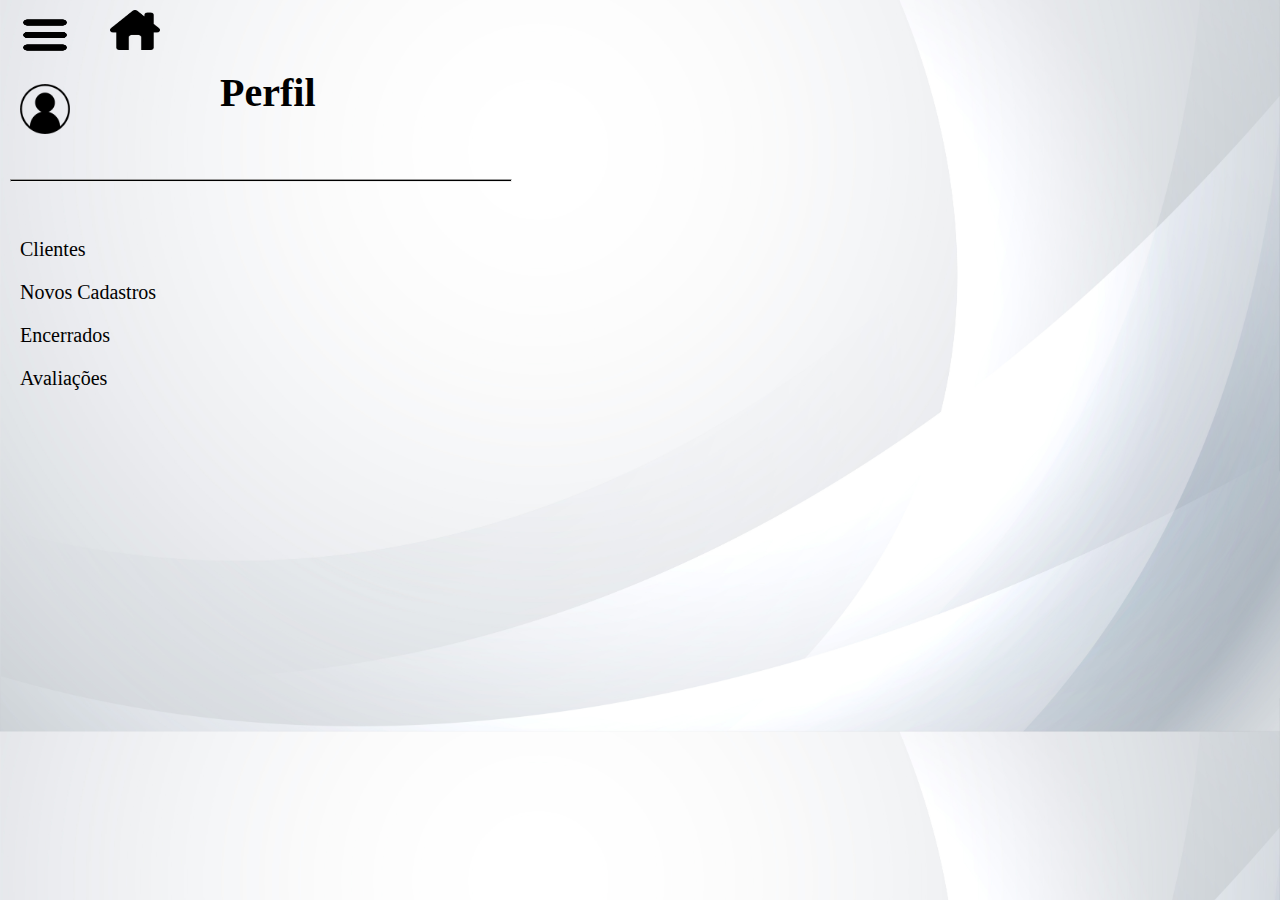
==== Avaliações.html @ b0b137ba "first commit" ====
<!DOCTYPE html>
<html lang="en">
<head>
    <meta charset="UTF-8">
    <meta http-equiv="X-UA-Compatible" content="IE=edge">
    <meta name="viewport" content="width=device-width, initial-scale=1.0">
    <link rel="stylesheet" type="text/css" href="inicio.css">
    <title>Advog.com</title>
</head>
<body>


    <nav class="dp-menu">
        <ul>
            <li><a href="inicio.html"><img src="img/2311531.png" width="70px" height="50px"></a>
                
                <ul>
                    <li><a href="inicio.html"><img src="img/kisspng-login-google-account-computer-icons-user-activity-5ac6bbe6ad7041.1621164815229736707104-removebg-preview.png" width="50px" height="50px"><h1>Perfil</h1></a></li>
                    <hr>
                    <br>
                    <br>
                    <li><a href="Clientes.html">Clientes</a></li>
                    <li><a href="NovosC.html">Novos Cadastros</a></li>
                    <li><a href="Encerrados.html">Encerrados</a></li>
                    <li><a href="Avaliações.html">Avaliações</a></li>
                    </ul>
        </ul>

        <ul class="home">
            <li><a href="inicio.html"><img src="img/1200px-Home-icon.svg.png" width="50px" height="40px"></a></li>
        </ul>
        </nav>




	<button id="chat-button" > <img src="img/chat-icon-png-favpng-VKinQiXDg2r36LkdNHRSUCeDr-removebg-preview.png" width="70px" height="50px" ></button>
	<div id="chat-box">

        <img src="img/kisspng-login-google-account-computer-icons-user-activity-5ac6bbe6ad7041.1621164815229736707104-removebg-preview.png" width="100px" height="100px"><h1>Nome</h1>
        <h2>Online agora</h2>
        <hr>
        <h3> Olá tenho uma duvida !</h3>
        <br>
        <h4> Estou a disposição !</h4>
        <input type="text">


    </div>



    


<script src="inicio.js"></script>
</body>
</html>
---- inicio.css ----
*{
    margin: 0;
    padding: 0;
}
body{
    background: url("img/8038877_25101.jpg");
    background-size: cover;
  }

.dp-menu ul{
    display: inline;
    position: absolute;
}

li {
    display: inline;
    position: relative;
}

.dp-menu ul li a {
    color: var(--cor-primaria);
    text-decoration: none;
    display: inline-block;
    padding: 10px;
}

/*sub menu*/
.dp-menu ul ul {
    margin-left: 10px;
    display: none;
    left: 0;
    position: absolute;
    font-size: 20px;
}

.dp-menu ul li:hover ul {
    display: block;
}

.dp-menu ul ul {
    width: 200px
}

.dp-menu ul ul li a {
    display: block;
}

h1{
    position: absolute;
    margin-left: 200px;
    margin-top: -70px;
    font-size: 40px;
}
h2{
    margin-top: -15px;
    font-size: 20px;
    margin-left: 200px;
}
hr{
    margin-top: 30px;
    background-color: #000;
    width: 500px;
    height: 1px;
}
.home{
    position: absolute;
    margin-left: 100px;
}

#chat-button {
    margin-bottom: 875px;
    position: absolute;
    margin-left: 1780px;
	bottom: 20px;
	right: 20px;
	background-color: transparent;
	color: white;
	border: none;
	border-radius: 50%;
	cursor: pointer;
	z-index: 1;
}

#chat-box {
	position: fixed;
	bottom: 80px;
	right: 30px;
	background-color: rgba(255, 255, 255, 0.377);
	padding: 10px;
	border-radius: 10px;
	box-shadow: 0px 2px 6px 0px rgba(0,0,0,0.3);
	display: none;
    width: 500px;
    height: 800px;
}
input {
    margin-top: 570px;
    width: 500px;
    height: 50px;
    border-radius: 25px;
    color: black;
    font-size: 20px;
    font-family: monospace;
}
h3{
    position: absolute;
    margin-left: 20px;
    margin-top: 30px;
    font-size: 20px;
    background-color: rgba(0, 0, 0, 0.178);
    width: 250px;
    height: 30px;
    border-radius: 10px;
    text-align: center;
}
h4{
    position: absolute;
    margin-left: 250px;
    margin-top: 100px;
    font-size: 20px;
    background-color: rgba(0, 0, 0, 0.178);
    width: 250px;
    height: 30px;
    border-radius: 10px;
    text-align: center;
}

#my-button{
    margin-left: 500px;
}
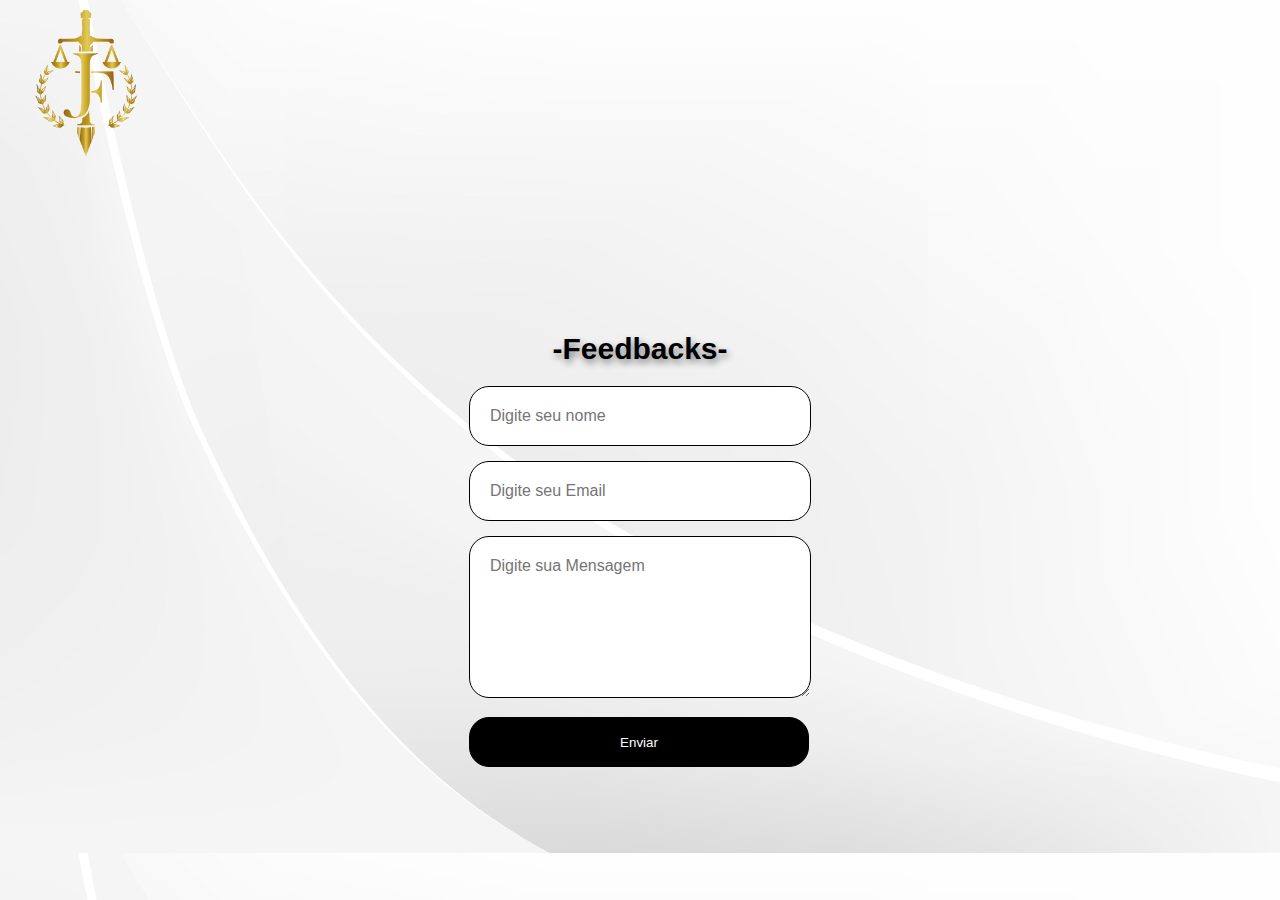
==== commit 720545d3: "Version 1.0" ====
--- a/Avaliações.html
+++ b/Avaliações.html
@@ -4,55 +4,91 @@
     <meta charset="UTF-8">
     <meta http-equiv="X-UA-Compatible" content="IE=edge">
     <meta name="viewport" content="width=device-width, initial-scale=1.0">
-    <link rel="stylesheet" type="text/css" href="inicio.css">
-    <title>Advog.com</title>
-</head>
-<body>
+    
+    
+    <title>Contato</title>
+    <style>
+       
+header {
+    display: flex;
+    align-items: center;
+    justify-content: center;
+    padding: 28px;
+}
+.foo input, .foo textarea, .boo {
+    outline: unset;
+    padding: 20px;
+    width: 300px;
+    border: 1px solid black;
+    border-radius: 20px;
+
+}
+
+.foo input:focus, .foo textarea:focus, .boo:focus {
+background-color: rgb(243, 243, 243);
+}
+
+body{font-family: Arial, Helvetica, sans-serif;}
+.content{display:flex;justify-content:center ;}
+.contato{text-align: center;margin-top: 150px;}
+.form{display: flex;flex-direction: center;}
+.field{padding: 10px;margin-bottom: 15px;border: 1px solid #ddd; border-radius: 5px;font-family: Arial, Helvetica, sans-serif;font-size: 16px;}        
+
+.boo{
+    color: white;
+    background-color: black;
+    flex-direction: column;
+    width: 340px; height: 50px;
+    display: flex;
+   justify-content: center;
+   align-items: center;
+}
+
+textarea {outline: unset;
+    flex-direction: column;
+    height: 120px;width: 200px;
+}
+
+body {
+    background-image: url("img/18220875_v1016-a-07.jpg" );
+    background-size: cover;   
+}
 
 
-    <nav class="dp-menu">
-        <ul>
-            <li><a href="inicio.html"><img src="img/2311531.png" width="70px" height="50px"></a>
-                
-                <ul>
-                    <li><a href="inicio.html"><img src="img/kisspng-login-google-account-computer-icons-user-activity-5ac6bbe6ad7041.1621164815229736707104-removebg-preview.png" width="50px" height="50px"><h1>Perfil</h1></a></li>
-                    <hr>
-                    <br>
-                    <br>
-                    <li><a href="Clientes.html">Clientes</a></li>
-                    <li><a href="NovosC.html">Novos Cadastros</a></li>
-                    <li><a href="Encerrados.html">Encerrados</a></li>
-                    <li><a href="Avaliações.html">Avaliações</a></li>
-                    </ul>
-        </ul>
+.tt {
+    text-shadow: 2px 4px 7px gray;
+    text-transform: capitalize;
+    font-size: 30px;
+}
 
-        <ul class="home">
-            <li><a href="inicio.html"><img src="img/1200px-Home-icon.svg.png" width="50px" height="40px"></a></li>
-        </ul>
-        </nav>
+.logo{
+    height: 150px;width: 150px;
+}
 
 
 
+    </style>
 
-	<button id="chat-button" > <img src="img/chat-icon-png-favpng-VKinQiXDg2r36LkdNHRSUCeDr-removebg-preview.png" width="70px" height="50px" ></button>
-	<div id="chat-box">
-
-        <img src="img/kisspng-login-google-account-computer-icons-user-activity-5ac6bbe6ad7041.1621164815229736707104-removebg-preview.png" width="100px" height="100px"><h1>Nome</h1>
-        <h2>Online agora</h2>
-        <hr>
-        <h3> Olá tenho uma duvida !</h3>
-        <br>
-        <h4> Estou a disposição !</h4>
-        <input type="text">
-
-
-    </div>
-
-
-
+</head>
+<body>
+    
+    <a href="inicio.html"><img class="logo" src="img/IMG-20230123-WA0001-removebg-preview (1).png" alt=""></a>
+    <section class="content">
+        <div class="contato">
+        <h1 class="tt">-Feedbacks-</h1>
+        
+        <form  class="foo" action="https://api.staticforms.xyz/submit" method="post">
+            <input class="field" type="text" name="name" placeholder="Digite seu nome" autocomplete="off">
+            <br><input class="field" type="email" name="email" placeholder="Digite seu Email" autocomplete="off">
+            <br><label></label>
+            <textarea class="field" name="message" placeholder="Digite sua Mensagem"></textarea>
+            <button class="boo" type="submit">Enviar</button>
+            <input type="hidden" name="accessKey" value="98a80012-53fa-4fb3-88c2-86e4a9a9efba">
+        </div>
     
 
-
-<script src="inicio.js"></script>
+        
+    </form>
+    </section>
 </body>
-</html>+</html>
